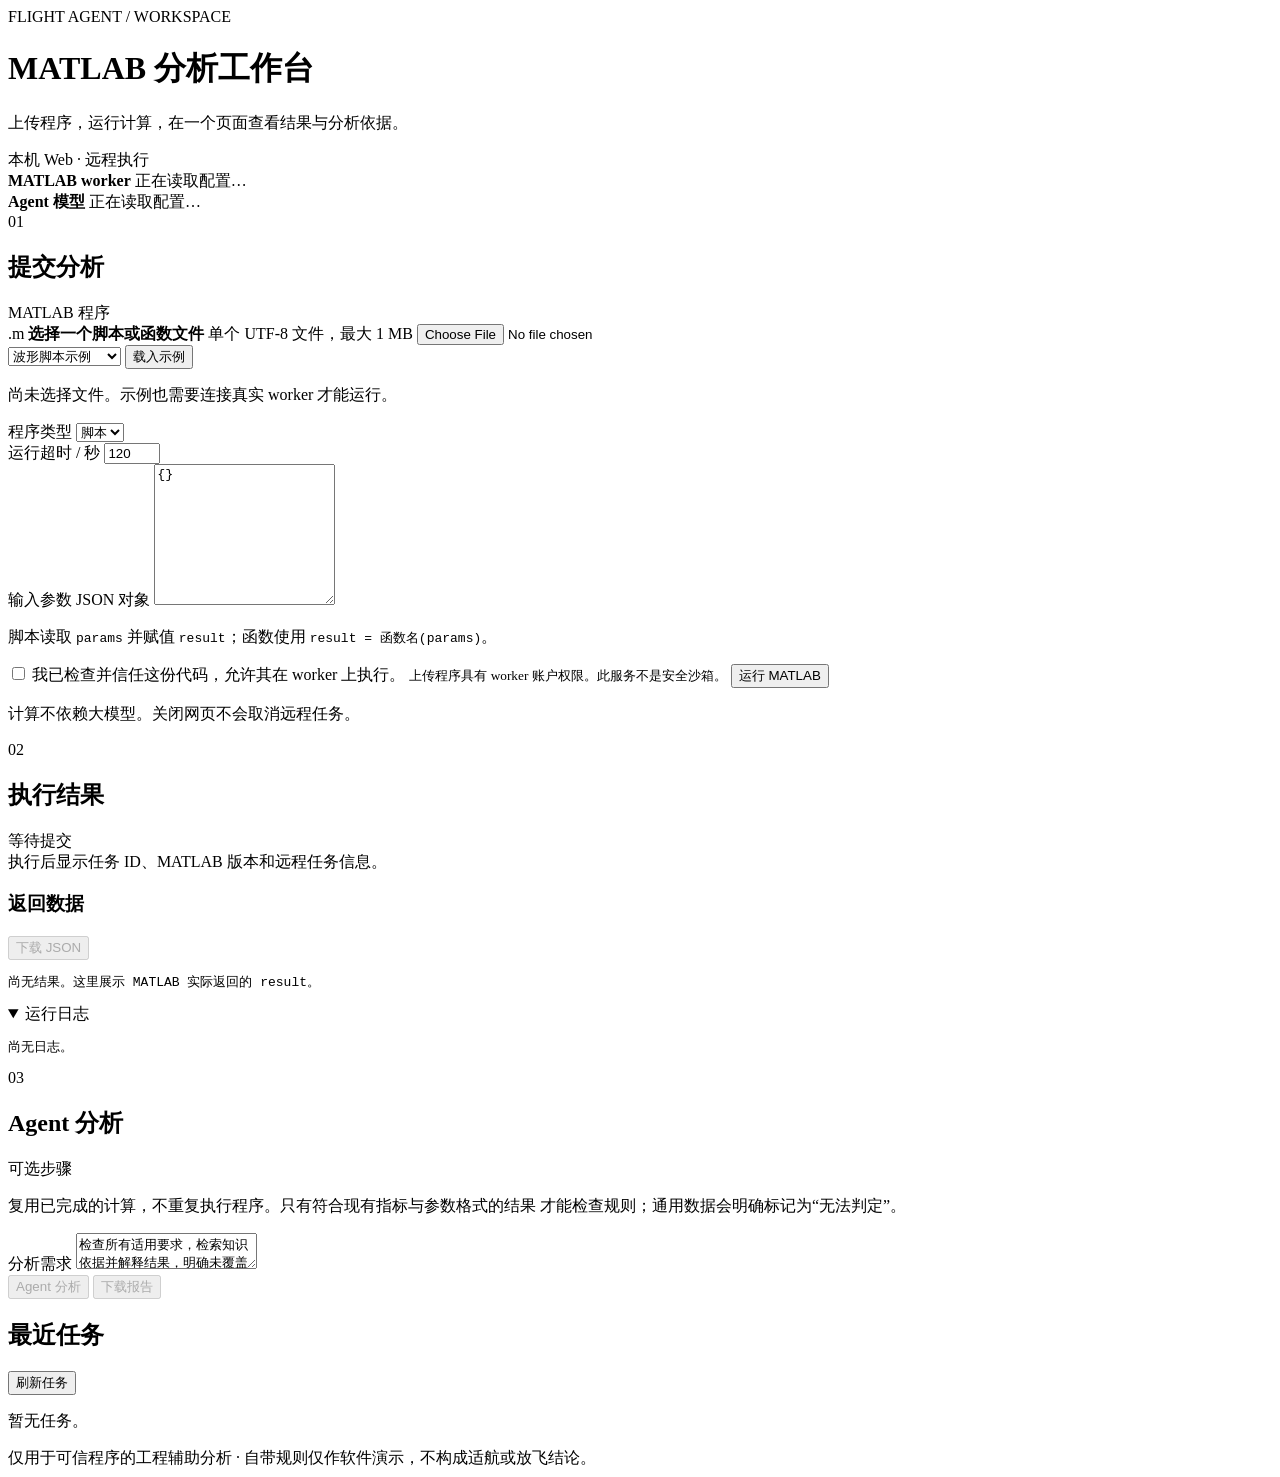
==== src/flight_agent/static/index.html @ dfc96d75 "feat: add Flight16 MATLAB analysis agent and web workspace Provide trusted MATLAB uploads, authentic" ====
<!doctype html>
<html lang="zh-CN">
<head>
  <meta charset="utf-8">
  <meta name="viewport" content="width=device-width, initial-scale=1">
  <title>MATLAB 分析工作台</title>
  <link rel="stylesheet" href="/static/style.css">
  <script src="/static/app.js" defer></script>
</head>
<body>
  <main>
    <header class="page-header">
      <div>
        <div class="eyebrow">FLIGHT AGENT / WORKSPACE</div>
        <h1>MATLAB 分析工作台</h1>
        <p class="subtitle">上传程序，运行计算，在一个页面查看结果与分析依据。</p>
      </div>
      <span class="pill">本机 Web · 远程执行</span>
    </header>
    <section class="connections" aria-label="运行环境">
      <div><span class="dot"></span><strong>MATLAB worker</strong>
        <span id="worker-state">正在读取配置…</span></div>
      <div><span class="dot secondary"></span><strong>Agent 模型</strong>
        <span id="model-state">正在读取配置…</span></div>
    </section>
    <div id="config-help" class="config-help" hidden></div>
    <div id="notice" class="notice" role="alert" hidden></div>
    <div class="workspace">
      <section class="panel input-panel">
        <div class="section-heading"><span class="step">01</span><h2>提交分析</h2></div>
        <form id="run-form">
          <label for="file">MATLAB 程序</label>
          <div class="upload-box">
            <span class="file-icon">.m</span>
            <strong>选择一个脚本或函数文件</strong>
            <span class="muted">单个 UTF-8 文件，最大 1 MB</span>
            <input id="file" type="file" accept=".m" aria-label="上传 MATLAB 文件">
          </div>
          <div class="example-row">
            <select id="example" aria-label="示例程序">
              <option value="web_script.m">波形脚本示例</option>
              <option value="web_function.m">波形函数示例</option>
              <option value="web_metrics.m">Agent 指标演示</option>
            </select>
            <button id="load-example" type="button" class="button subtle">载入示例</button>
          </div>
          <p id="filename" class="hint">尚未选择文件。示例也需要连接真实 worker 才能运行。</p>
          <div class="field-grid">
            <div><label for="kind">程序类型</label>
              <select id="kind"><option value="script">脚本</option><option value="function">函数</option></select>
            </div>
            <div><label for="timeout">运行超时 / 秒</label>
              <input id="timeout" type="number" value="120" min="1" max="600" required>
            </div>
          </div>
          <label for="parameters">输入参数 <span class="muted">JSON 对象</span></label>
          <textarea id="parameters" rows="9" spellcheck="false" aria-label="JSON 参数">{}</textarea>
          <p class="hint">脚本读取 <code>params</code> 并赋值 <code>result</code>；函数使用
            <code>result = 函数名(params)</code>。</p>
          <label class="consent" for="trusted">
            <input id="trusted" type="checkbox" required>
            <span>我已检查并信任这份代码，允许其在 worker 上执行。
              <small>上传程序具有 worker 账户权限。此服务不是安全沙箱。</small>
            </span>
          </label>
          <button id="run-button" type="submit" class="button primary full">运行 MATLAB</button>
          <p class="hint centered">计算不依赖大模型。关闭网页不会取消远程任务。</p>
        </form>
      </section>
      <div class="output-column">
        <section class="panel">
          <div class="section-heading">
            <span class="step">02</span><h2>执行结果</h2>
            <span id="execution-status" class="badge">等待提交</span>
          </div>
          <div id="job-meta" class="job-meta">执行后显示任务 ID、MATLAB 版本和远程任务信息。</div>
          <div id="execution-error" class="notice" hidden></div>
          <div class="result-toolbar"><h3>返回数据</h3>
            <button id="download-result" type="button" class="button subtle small" disabled>下载 JSON</button>
          </div>
          <pre id="result-data" class="code-block empty">尚无结果。这里展示 MATLAB 实际返回的 result。</pre>
          <div id="figures" class="figures" aria-label="MATLAB 图表"></div>
          <details class="log-details" open>
            <summary>运行日志</summary>
            <pre id="execution-log" class="log">尚无日志。</pre>
          </details>
        </section>
        <section class="panel">
          <div class="section-heading"><span class="step">03</span><h2>Agent 分析</h2>
            <span id="agent-status" class="badge">可选步骤</span></div>
          <p class="hint">复用已完成的计算，不重复执行程序。只有符合现有指标与参数格式的结果
            才能检查规则；通用数据会明确标记为“无法判定”。</p>
          <label for="request">分析需求</label>
          <textarea id="request" rows="2">检查所有适用要求，检索知识依据并解释结果，明确未覆盖项。</textarea>
          <div class="action-row">
            <button id="analyze-button" type="button" class="button primary" disabled>Agent 分析</button>
            <button id="download-report" type="button" class="button subtle" disabled>下载报告</button>
          </div>
          <div id="agent-error" class="notice" hidden></div>
          <div id="assessment" class="assessment"></div>
          <pre id="report" class="report" hidden></pre>
        </section>
      </div>
    </div>
    <section class="panel history-panel">
      <div class="section-heading"><h2>最近任务</h2>
        <button id="refresh-history" type="button" class="button subtle small">刷新任务</button></div>
      <div id="history" class="history"><p class="muted">暂无任务。</p></div>
    </section>
    <footer>仅用于可信程序的工程辅助分析 · 自带规则仅作软件演示，不构成适航或放飞结论。</footer>
  </main>
</body>
</html>
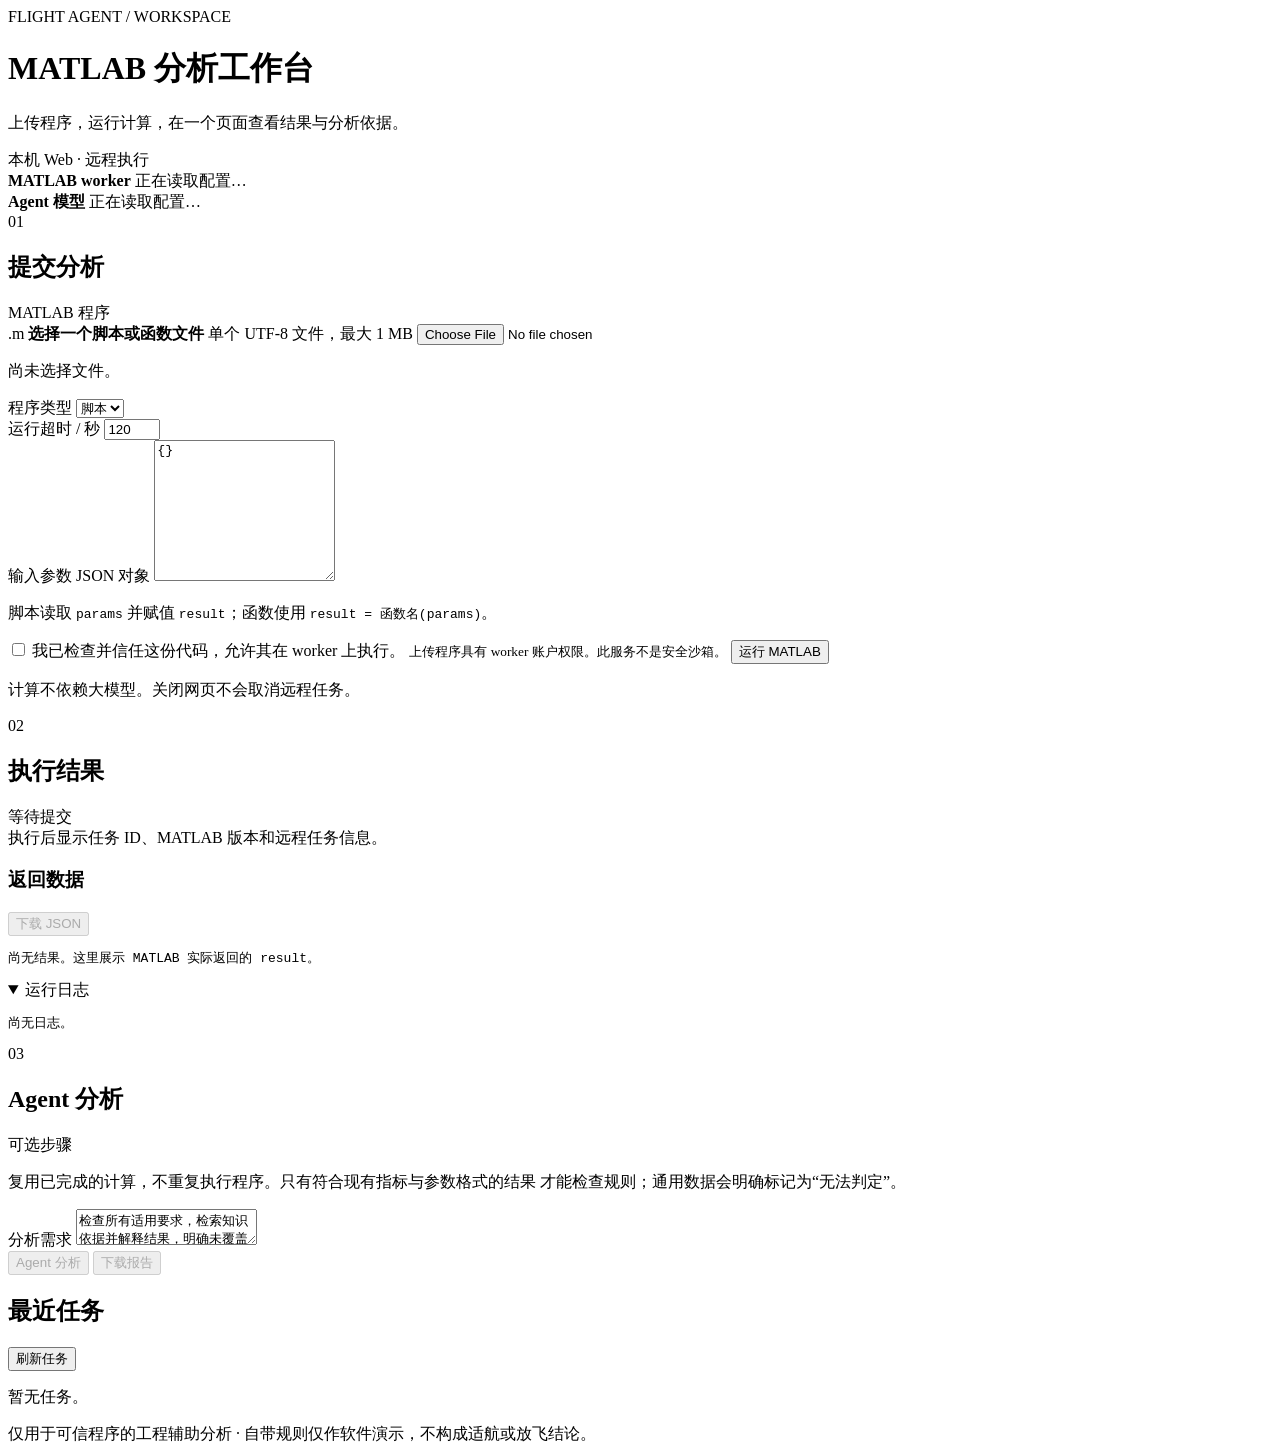
==== commit 2b4ea12c: "feat: add directory-based D1 verification agent Add confirmed project workflows, controlled Simulink" ====
--- a/src/flight_agent/static/index.html
+++ b/src/flight_agent/static/index.html
@@ -36,15 +36,7 @@
             <span class="muted">单个 UTF-8 文件，最大 1 MB</span>
             <input id="file" type="file" accept=".m" aria-label="上传 MATLAB 文件">
           </div>
-          <div class="example-row">
-            <select id="example" aria-label="示例程序">
-              <option value="web_script.m">波形脚本示例</option>
-              <option value="web_function.m">波形函数示例</option>
-              <option value="web_metrics.m">Agent 指标演示</option>
-            </select>
-            <button id="load-example" type="button" class="button subtle">载入示例</button>
-          </div>
-          <p id="filename" class="hint">尚未选择文件。示例也需要连接真实 worker 才能运行。</p>
+          <p id="filename" class="hint">尚未选择文件。</p>
           <div class="field-grid">
             <div><label for="kind">程序类型</label>
               <select id="kind"><option value="script">脚本</option><option value="function">函数</option></select>
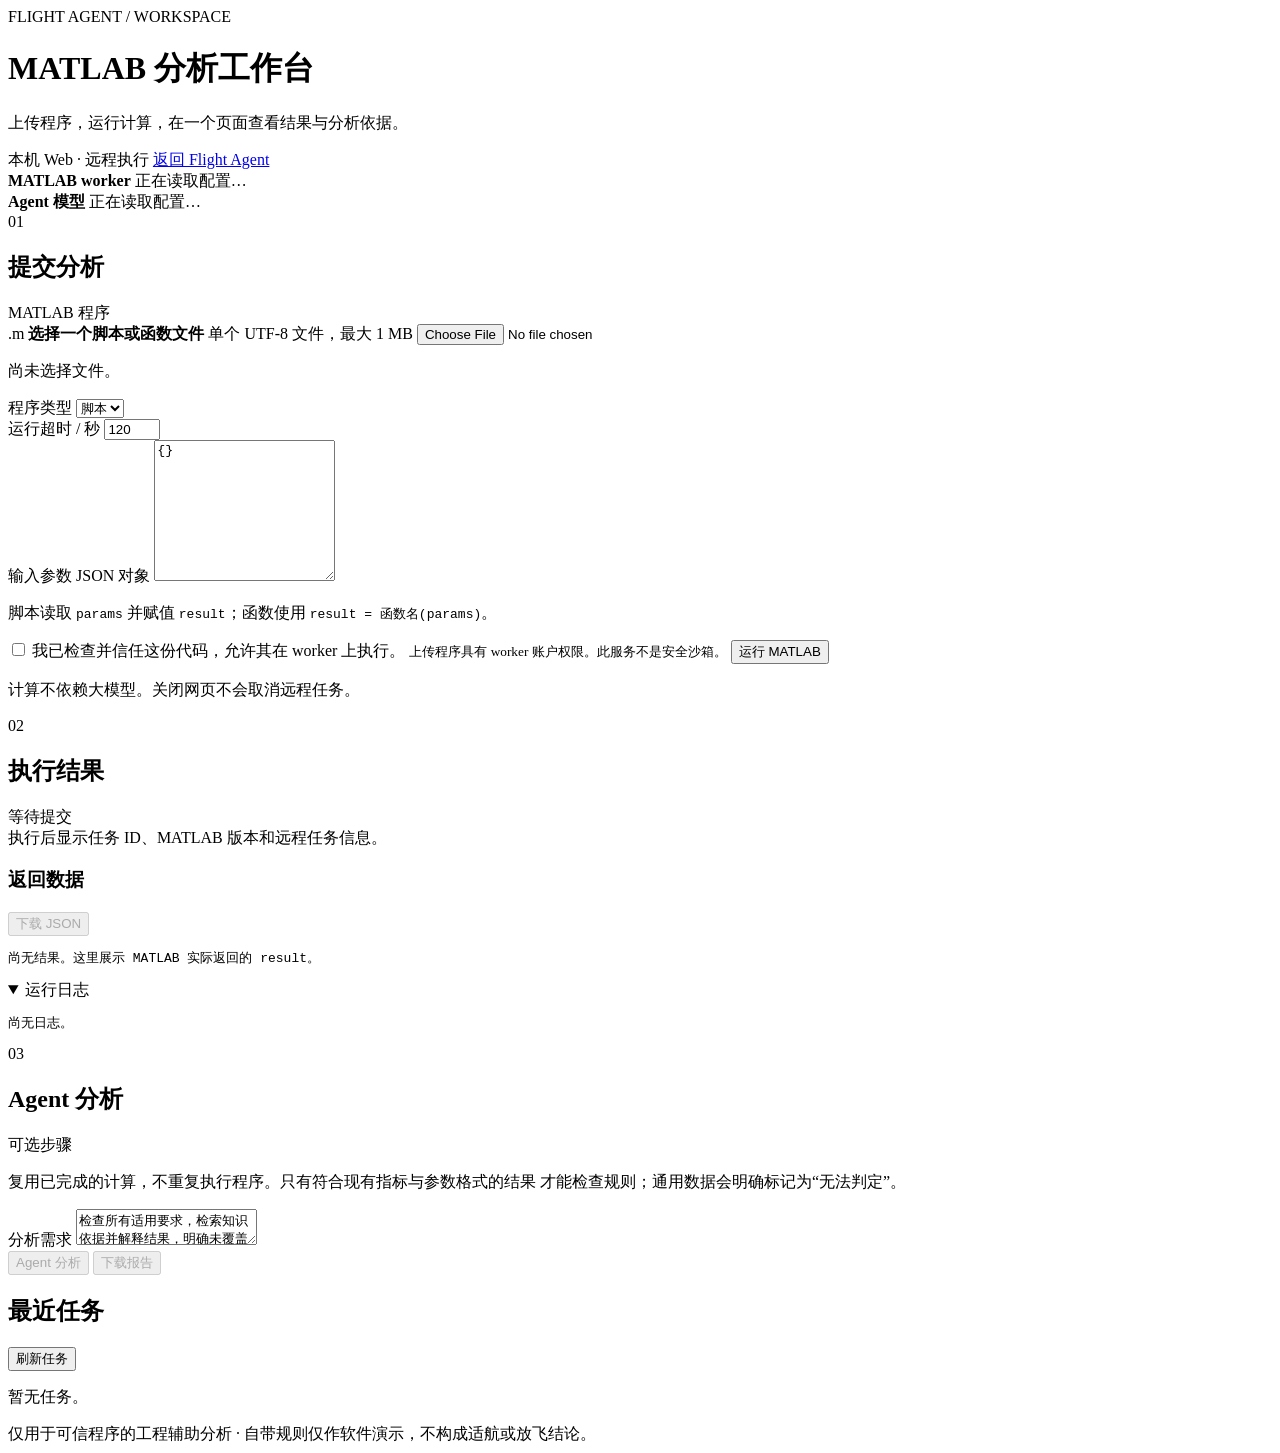
==== commit dc75b26e: "feat: refine Flight Agent workbench and documentation Add a compact three-column interface with pers" ====
--- a/src/flight_agent/static/index.html
+++ b/src/flight_agent/static/index.html
@@ -4,6 +4,7 @@
   <meta charset="utf-8">
   <meta name="viewport" content="width=device-width, initial-scale=1">
   <title>MATLAB 分析工作台</title>
+  <link rel="icon" type="image/svg+xml" href="/static/favicon.svg">
   <link rel="stylesheet" href="/static/style.css">
   <script src="/static/app.js" defer></script>
 </head>
@@ -15,7 +16,10 @@
         <h1>MATLAB 分析工作台</h1>
         <p class="subtitle">上传程序，运行计算，在一个页面查看结果与分析依据。</p>
       </div>
-      <span class="pill">本机 Web · 远程执行</span>
+      <div class="page-header-actions">
+        <span class="pill">本机 Web · 远程执行</span>
+        <a class="button subtle" href="/">返回 Flight Agent</a>
+      </div>
     </header>
     <section class="connections" aria-label="运行环境">
       <div><span class="dot"></span><strong>MATLAB worker</strong>
